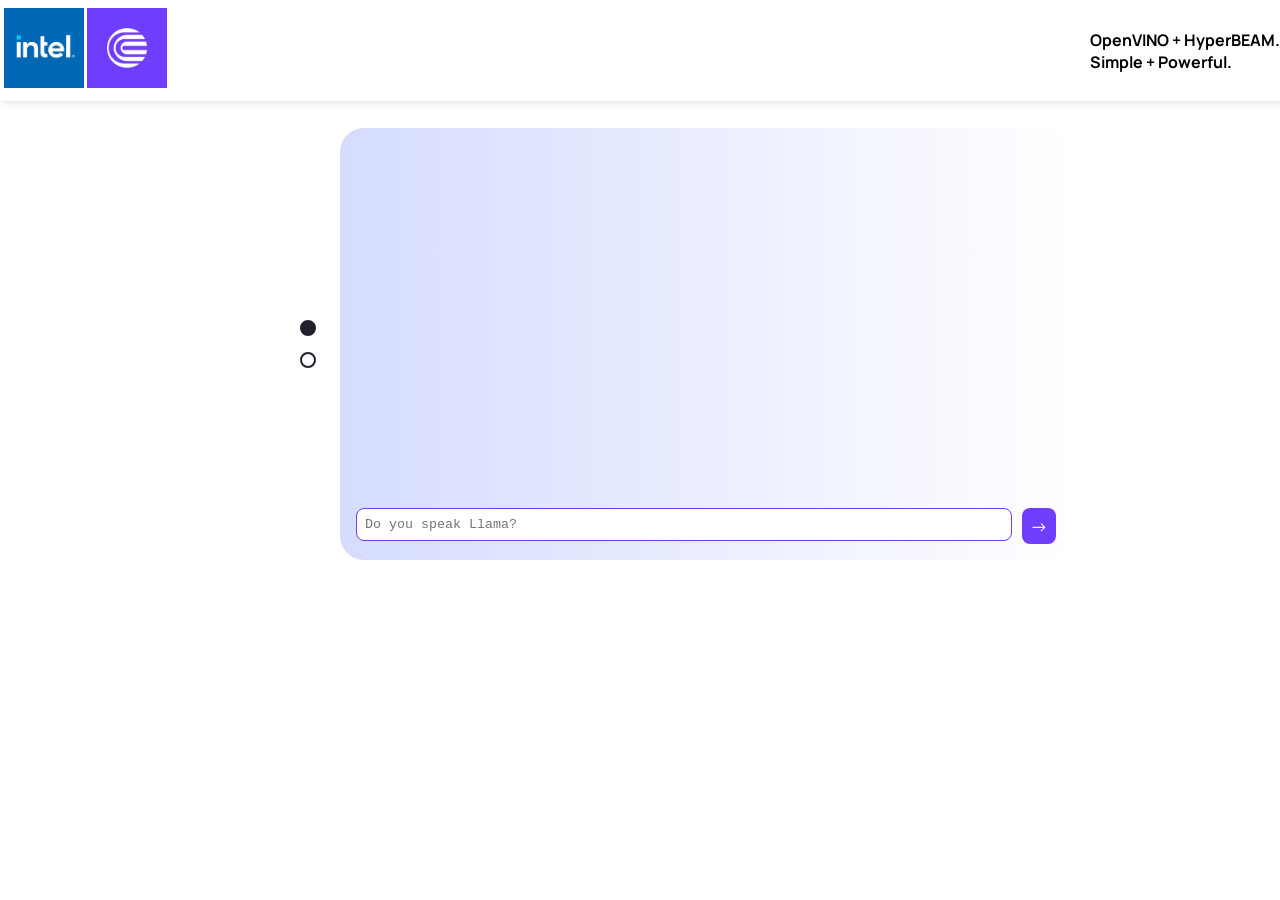
==== native/dev_wasinn/module/frontend/index.html @ 9d0ca291 "copied frontend from old repo." ====
<!DOCTYPE html>
<html lang="en">
    <head>
        <meta charset="UTF-8">
        <meta name="viewport" content="width=device-width, initial-scale=1.0">
        <title>Intel + Community Labs</title>
        <link rel="icon" type="image/jpg" href="files/favicon.jpg">
        <link rel="preconnect" href="https://fonts.googleapis.com">
        <link rel="preconnect" href="https://fonts.gstatic.com" crossorigin>
        <link href="https://fonts.googleapis.com/css2?family=Manrope:wght@200..800&display=swap" rel="stylesheet">
        <link rel="stylesheet" href="styles.css">
    </head>
    <body>
        <div class="header">
            <div class="log-ontainer">
                <img src="files/Intel.jpg" alt="Intel logo">
                <img src="files/CommunityLabs.jpg" alt="Community Labs logo">
            </div>
            <h1 class="tagline">OpenVINO + HyperBEAM.<br>Simple + Powerful.</h1>
        </div>
        <div class="body" role="main">
            <div class="demo-container">
                <div class="mode-toggle">
                    <button id="text-mode-btn" class="mode-btn active" aria-label="Text mode"></button>
                    <button id="image-mode-btn" class="mode-btn" aria-label="Image mode"></button>
                </div>
                <div class="demo-content">
                    <!-- Text Mode Content -->
                    <div id="text-mode-content" class="mode-content">
                        <div class="chat-history" id="chat-history">
                        </div>
                        <form id="chat-form">
                            <div class="input-container">
                                <input type="text" name="user-prompt" id="user-prompt" placeholder="Do you speak Llama?" autocomplete="off" required>
                                <button type="submit" class="send-button">→</button>
                            </div>
                        </form>
                    </div>
                    
                    <!-- Image Mode Content -->
                    <div id="image-mode-content" class="mode-content" style="display: none;">
                        <div class="gallery">
                            <img src="files/schooner.jpg" alt="schooner" crossorigin="anonymous">
                            <img src="files/polar bear.jpg" alt="polar bear" crossorigin="anonymous">
                            <img src="files/chambered nautilus.jpg" alt="chambered nautilus" crossorigin="anonymous">
                            <img src="files/hornbill.jpg" alt="hornbill" crossorigin="anonymous">
                            <img src="files/bullfrog.jpg" alt="bullfrog" crossorigin="anonymous">
                            <img src="files/rock python.jpg" alt="rock python" crossorigin="anonymous">
                            <img src="files/koala.jpg" alt="koala" crossorigin="anonymous">
                            <img src="files/user.jpg" alt="user image" crossorigin="anonymous">
                        </div>
                        <p class="model-output">Select an image to classify.</p>
                    </div>
                </div>
            </div>
            <p class="under-the-hood-logs"></p>
        </div>
    </body>
    <script src="app.js"></script>
</html>
---- native/dev_wasinn/module/frontend/styles.css ----
:root {
    --color-primary-pure-white: #ffffff;
    --color-primary-electric: #6f3efc;
    --color-primary-zircon: #21212d;

    --color-secondary-magnesium: #b5b5ba;
    --color-secondary-aluminum: #e7e5e8;
    --color-secondary-middle-electric: #bea8fe;
    --color-secondary-light-electric: #d5dcfe;
    --color-secondary-basalt: #494657;
    --color-secondary-asphalt: #747185;

    --color-accent-turbo-green: #b6f7d6;
    --color-accent-signal-red: #e75426;
    --color-accent-burnt-orange: #f1c46c;

    --gradient-custom-electric: linear-gradient(to right, var(--color-secondary-light-electric), var(--color-primary-pure-white));
    --gradient-magnesium: linear-gradient(to left, var(--color-primary-pure-white), var(--color-secondary-magnesium));
    --typeface-standard: "Manrope", sans-serif;
}

* {
    font-family: var(--typeface-standard);
    color: var(--color-zircon);
}

.header {
    position: fixed;
    top: 0;
    left: 0;
    right: 0;
    padding: 8px 4px;
    width: 100%;
    display: flex;
    flex-direction: row;
    justify-content: space-between;
    align-items: center;
    box-shadow: 0 4px 8px -2px #0000001a,0 2px 4px -2px #0000000f;
}

h1 {
    font-size: medium;
    margin-right: 4px;
}

.body {
    width: 100%;
    display: flex;
    flex-direction: column;
    align-items: center;
    padding: 50px;
}

.demo-container {
    margin-top: 70px;
    position: relative;
    width: 700px;
}

#user-prompt:focus {
    outline: none;
}

.header img {
    height: 80px;
    width: 80px;
    margin: 0px;
}

.demo-content {
    padding: 16px;
    border-radius: 24px;
    background: var(--gradient-custom-electric);
    width: 100%;
    height: 400px;
    position: relative;
}

.input-container {
    position: absolute;
    bottom: 16px;
    left: 16px;
    right: 16px;
    display: flex;
    align-items: flex-start;
    gap: 10px;
    width: calc(100% - 32px);
}

#user-prompt {
    font-family: monospace;
    padding: 8px;
    border-radius: 8px;
    border: 1px solid var(--color-primary-electric);
    background: var(--color-primary-pure-white);
    flex: 1;
}

.send-button {
    font-size: large;
    padding: 4px 8px;
    background-color: var(--color-primary-electric);
    color: var(--color-primary-pure-white);
    border: none;
    border-radius: 8px;
    cursor: pointer;
    font-family: var(--typeface-standard);
    height: 36px;
    margin-top: 0;
}

.under-the-hood-logs {
    font-family: monospace;
    margin-top: 20px;
    width: 700px;
    max-width: 700px;
}

#text-mode-content {
    height: 100%;
    display: flex;
    flex-direction: column;
}

#image-mode-content {
    height: 100%;
    display: flex;
    flex-direction: column;
}

#image-mode-content .gallery {
    flex: 1;
    overflow-y: auto;
}

.chat-history {
    height: calc(100% - 60px);
    overflow-y: auto;
    padding: 8px 16px;
    display: flex;
    flex-direction: column;
    gap: 12px;
    box-sizing: border-box;
}

.chat-message {
    max-width: 80%;
    padding: 12px 16px;
    border-radius: 16px;
    word-wrap: break-word;
    line-height: 1.4;
    font-size: 14px;
}

.user-message {
    align-self: flex-end;
    background-color: var(--color-primary-electric);
    color: var(--color-primary-pure-white);
    margin-left: auto;
}

.assistant-message {
    align-self: flex-start;
    background-color: var(--color-primary-pure-white);
    color: var(--color-primary-zircon);
    border: 1px solid var(--color-secondary-aluminum);
    margin-right: auto;
}

.welcome-message {
    text-align: center;
    color: var(--color-secondary-basalt);
    font-style: italic;
    margin: 20px 0;
}

.welcome-message p {
    margin: 0;
    color: var(--color-secondary-basalt);
}

.chat-history::-webkit-scrollbar {
    width: 6px;
}

.chat-history::-webkit-scrollbar-track {
    background: transparent;
}

.chat-history::-webkit-scrollbar-thumb {
    background: var(--color-secondary-magnesium);
    border-radius: 3px;
}

.chat-history::-webkit-scrollbar-thumb:hover {
    background: var(--color-secondary-asphalt);
}

.mode-toggle {
    display: flex;
    flex-direction: column;
    gap: 16px;
    position: absolute;
    left: -40px;
    top: 50%;
    transform: translateY(-50%);
}

.mode-btn {
    width: 16px;
    height: 16px;
    border: 2px solid var(--color-primary-zircon);
    background: var(--color-primary-pure-white);
    border-radius: 50%;
    cursor: pointer;
    transition: all 0.3s ease;
    padding: 0;
}

.mode-btn:hover {
    border-color: var(--color-primary-electric);
}

.mode-btn.active {
    background: var(--color-primary-zircon);
}

.gallery {
    display: grid;
    grid-template-columns: repeat(4, 1fr);
    gap: 16px;
    padding: 16px;
    justify-items: center;
}

@media (max-width: 900px) {
    .gallery {
        grid-template-columns: repeat(2, 1fr);
    }
}

@media (max-width: 500px) {
    .gallery {
        grid-template-columns: repeat(1, 1fr);
    }
}

.gallery img {
    width: 120px;
    height: 120px;
    margin: 8px;
    border-radius: 12px;
    cursor: pointer;
}

.gallery img:last-of-type {
    border: 2px dashed black;
}

.model-output {
    font-family: monospace;
    border-left: 4px solid var(--color-primary-zircon);
    padding: 16px;
    margin: 8px 16px 16px 16px;
    font-size: 14px;
}
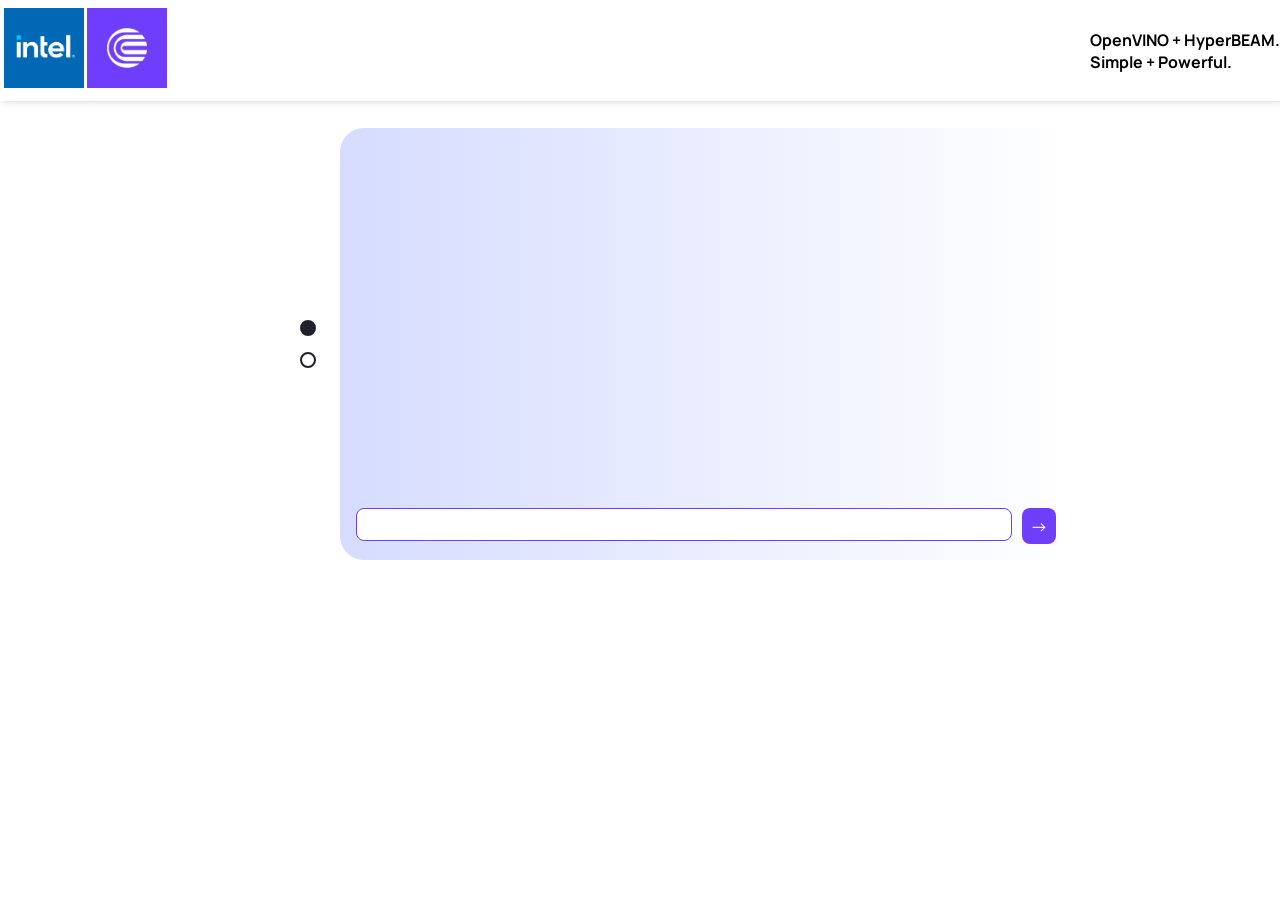
==== commit f1c7754a: "frontend now displays streamed response in chatbox." ====
--- a/native/dev_wasinn/module/frontend/index.html
+++ b/native/dev_wasinn/module/frontend/index.html
@@ -31,7 +31,7 @@
                         </div>
                         <form id="chat-form">
                             <div class="input-container">
-                                <input type="text" name="user-prompt" id="user-prompt" placeholder="Do you speak Llama?" autocomplete="off" required>
+                                <input type="text" name="user-prompt" id="user-prompt" autocomplete="off" required>
                                 <button type="submit" class="send-button">→</button>
                             </div>
                         </form>
--- a/native/dev_wasinn/module/frontend/styles.css
+++ b/native/dev_wasinn/module/frontend/styles.css
@@ -150,6 +150,7 @@
     word-wrap: break-word;
     line-height: 1.4;
     font-size: 14px;
+    min-height: 20px;
 }
 
 .user-message {
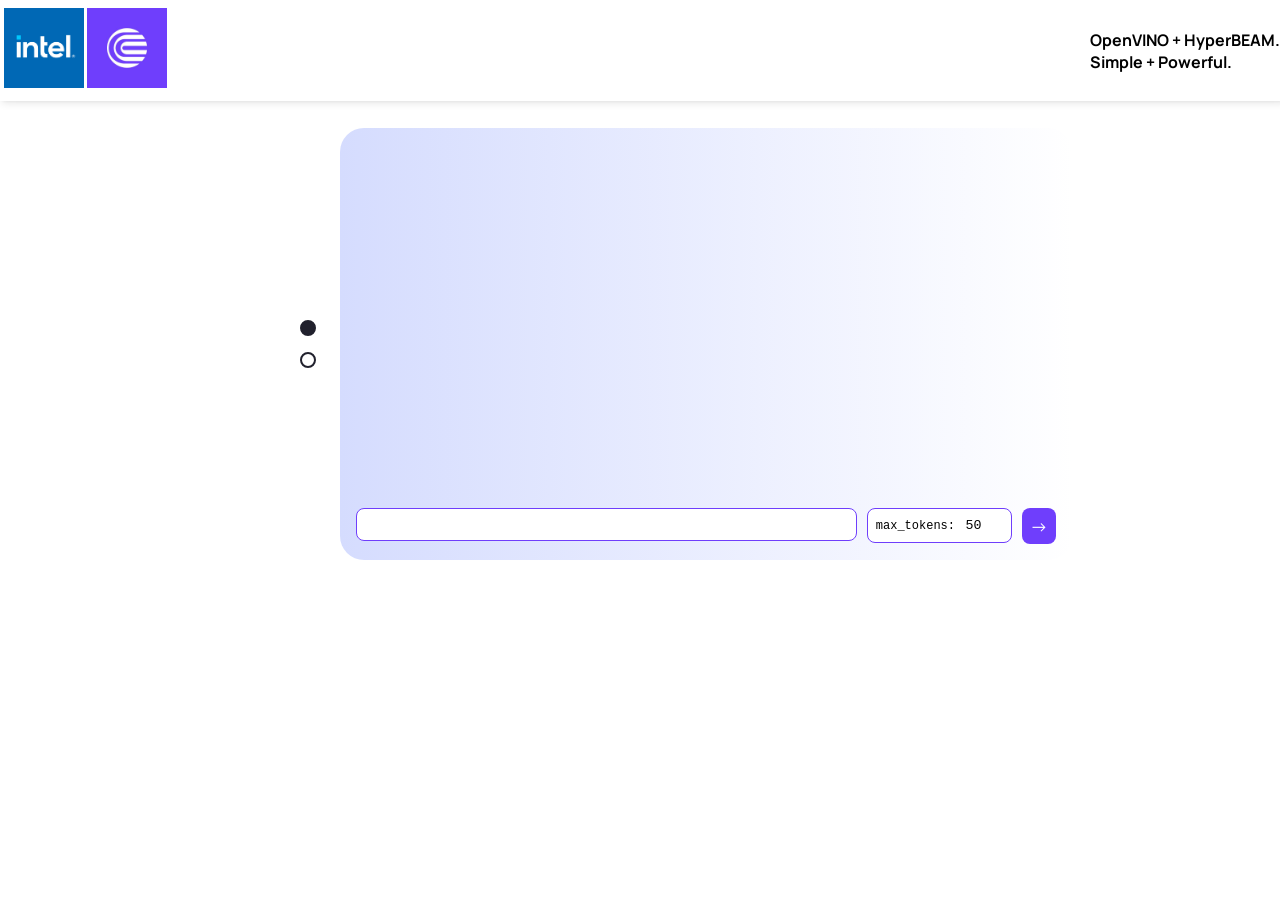
==== commit a2be4114: "modified backend to accept max_tokens as a parameter through API calls and frontend to make such cal" ====
--- a/native/dev_wasinn/module/frontend/index.html
+++ b/native/dev_wasinn/module/frontend/index.html
@@ -32,6 +32,10 @@
                         <form id="chat-form">
                             <div class="input-container">
                                 <input type="text" name="user-prompt" id="user-prompt" autocomplete="off" required>
+                                <div class="max-tokens-container">
+                                    <span class="max-tokens-label">max_tokens:</span>
+                                    <input type="number" id="max-tokens" min="1" max="200" value="50">
+                                </div>
                                 <button type="submit" class="send-button">→</button>
                             </div>
                         </form>
--- a/native/dev_wasinn/module/frontend/styles.css
+++ b/native/dev_wasinn/module/frontend/styles.css
@@ -76,6 +76,7 @@
     position: relative;
 }
 
+
 .input-container {
     position: absolute;
     bottom: 16px;
@@ -94,6 +95,34 @@
     border: 1px solid var(--color-primary-electric);
     background: var(--color-primary-pure-white);
     flex: 1;
+}
+
+.max-tokens-container {
+    display: flex;
+    align-items: center;
+    border-radius: 8px;
+    border: 1px solid var(--color-primary-electric);
+    background: var(--color-primary-pure-white);
+    padding: 8px;
+    gap: 4px;
+}
+
+.max-tokens-label {
+    font-family: monospace;
+    color: var(--color-primary-dark-blue);
+    font-size: 12px;
+    font-weight: 500;
+    white-space: nowrap;
+}
+
+#max-tokens {
+    font-family: monospace;
+    border: none;
+    background: transparent;
+    width: 40px;
+    text-align: center;
+    outline: none;
+    color: var(--color-primary-dark-blue);
 }
 
 .send-button {
